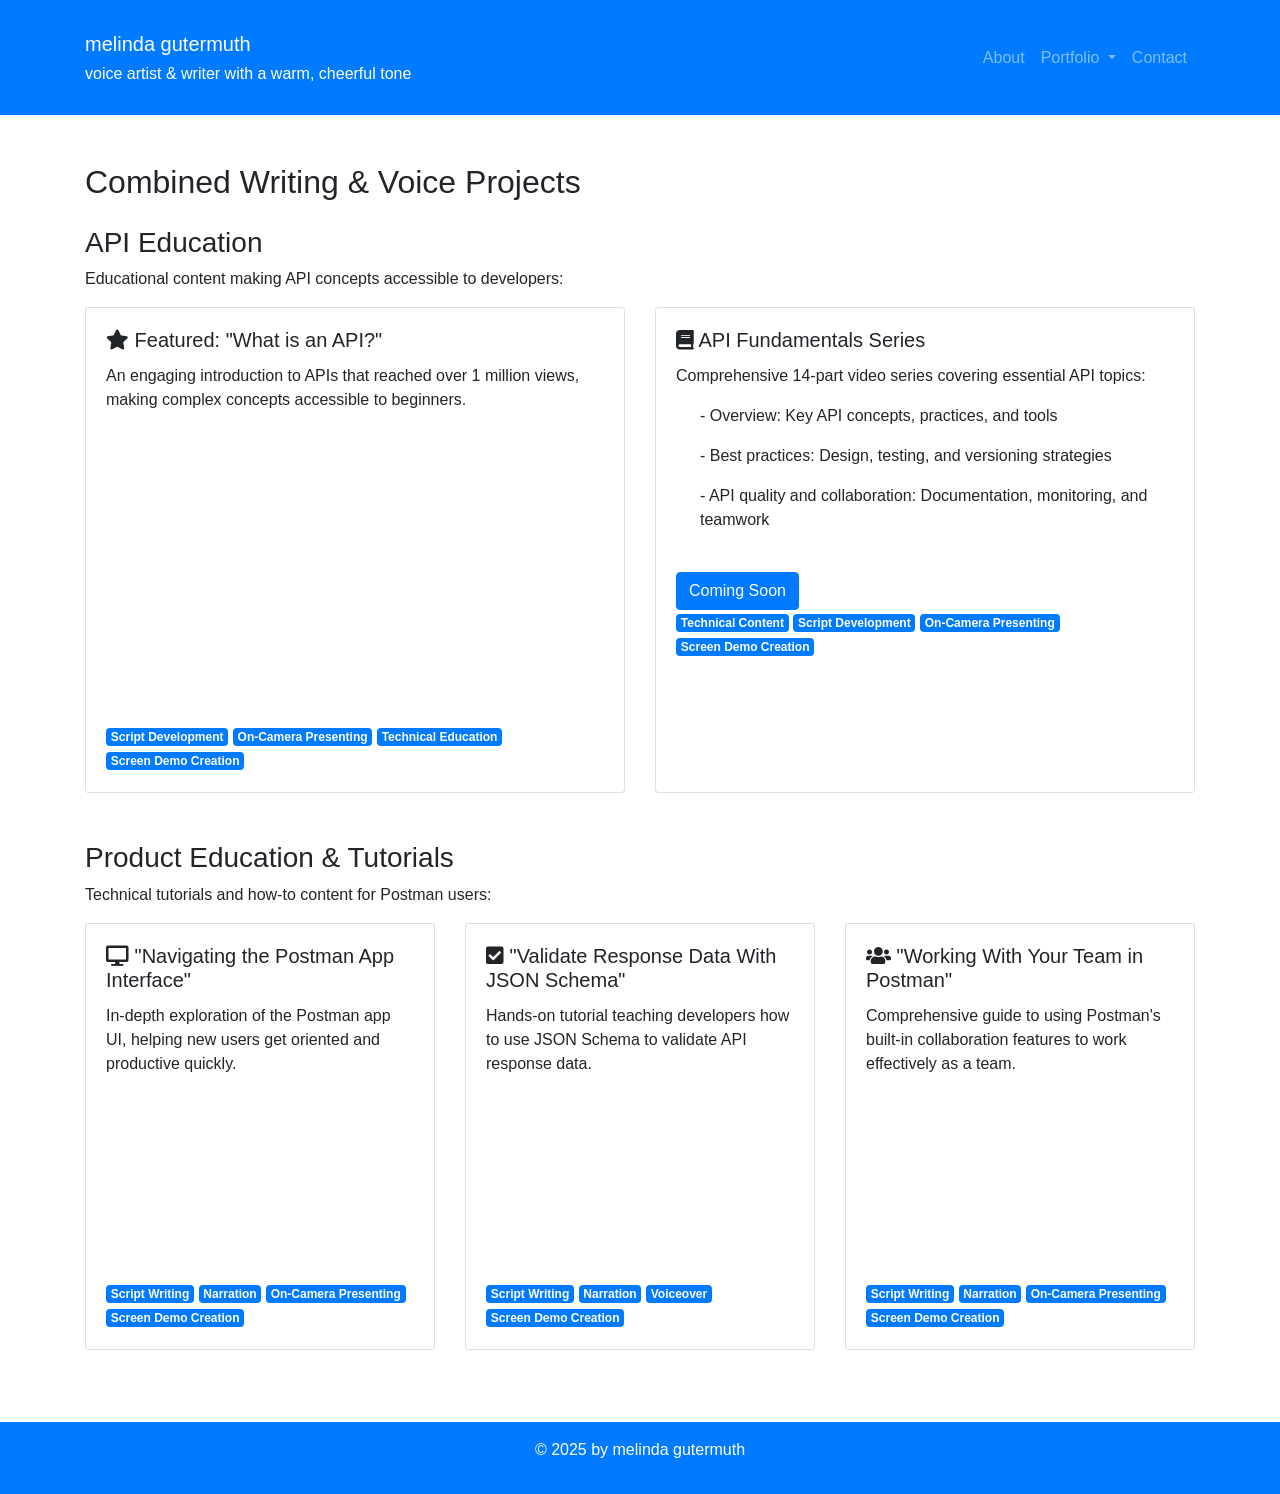
==== combined.html @ c9dc6580 "update portfolio links" ====
<!DOCTYPE html>
<html lang="en">
<head>
    <meta charset="UTF-8">
    <meta name="viewport" content="width=device-width, initial-scale=1, shrink-to-fit=no">
    <meta name="description" content="Melinda Gutermuth - Combined Writing and Voice Projects">
    <title>Combined Projects - Melinda Gutermuth</title>
    <link href="https://stackpath.bootstrapcdn.com/bootstrap/4.5.2/css/bootstrap.min.css" rel="stylesheet">
    <link href="https://fonts.googleapis.com/css2?family=Montserrat:wght@400;700&family=Comfortaa&display=swap" rel="stylesheet">
    <link href="https://cdnjs.cloudflare.com/ajax/libs/font-awesome/5.15.3/css/all.min.css" rel="stylesheet">
    <link rel="stylesheet" href="style.css">
</head>
<body>
    <header class="bg-primary text-white text-center py-3">
        <nav class="navbar navbar-expand-md navbar-dark bg-primary">
            <div class="container">
                <div class="text-left">
                    <h1 class="navbar-brand mb-0">melinda gutermuth</h1>
                    <h6 class="tagline">voice artist & writer with a warm, cheerful tone</h6>
                </div>
                <button class="navbar-toggler" type="button" data-toggle="collapse" data-target="#navbarNav" aria-controls="navbarNav" aria-expanded="false" aria-label="Toggle navigation">
                    <span class="navbar-toggler-icon"></span>
                </button>
                <div class="collapse navbar-collapse" id="navbarNav">
                    <ul class="navbar-nav ml-auto">
                        <li class="nav-item"><a class="nav-link" href="index.html">About</a></li>
                        <li class="nav-item dropdown">
                            <a class="nav-link dropdown-toggle" href="#" id="portfolioDropdown" role="button" data-toggle="dropdown" aria-haspopup="true" aria-expanded="false">
                                Portfolio
                            </a>
                            <div class="dropdown-menu" aria-labelledby="portfolioDropdown">
                                <a class="dropdown-item" href="https://www.melindachristie.com/voice.html" arget="_blank" rel="noopener">Voice Acting</a>
                                <a class="dropdown-item" href="writing.html">Technical Writing</a>
                                <a class="dropdown-item" href="combined.html">Combined Projects</a>
                                <a class="dropdown-item" href="https://melimuth.fun/colors" target="_blank" rel="noopener">Color Investigator</a>
                            </div>
                        </li>
                        <li class="nav-item"><a class="nav-link" href="contact.html">Contact</a></li>
                    </ul>
                </div>
            </div>
        </nav>
    </header>

    <section id="combined-portfolio" class="container-fluid my-5">
        <div class="container">
            <h2>Combined Writing & Voice Projects</h2>

            <!-- API Education Section -->
            <div class="work-section my-4">
                <h3>API Education</h3>
                <p>Educational content making API concepts accessible to developers:</p>
                <div class="row">
                    <div class="col-md-6 d-flex align-items-stretch">
                        <div class="card mb-4 w-100">
                            <div class="card-body">
                                <h5 class="card-title">
                                    <i class="fas fa-star"></i> Featured: "What is an API?"
                                </h5>
                                <p class="card-text">An engaging introduction to APIs that reached over 1 million views, making complex concepts accessible to beginners.</p>
                                <div class="embed-responsive embed-responsive-16by9 mb-3">
                                    <iframe class="embed-responsive-item" src="https://www.youtube.com/embed/-0MmWEYR2a8" allowfullscreen></iframe>
                                </div>
                                <div class="mt-auto">
                                    <span class="badge badge-primary">Script Development</span>
                                    <span class="badge badge-primary">On-Camera Presenting</span>
                                    <span class="badge badge-primary">Technical Education</span>
                                    <span class="badge badge-primary">Screen Demo Creation</span>
                                </div>
                            </div>
                        </div>
                    </div>
                    <div class="col-md-6 d-flex align-items-stretch">
                        <div class="card mb-4 w-100">
                            <div class="card-body">
                                <h5 class="card-title">
                                    <i class="fas fa-book"></i> API Fundamentals Series
                                </h5>
                                <p class="card-text">Comprehensive 14-part video series covering essential API topics:</p>
                                    <ul class="list-unstyled mb-4">
                                       <li class="mb-3 pl-4">- Overview: Key API concepts, practices, and tools</li>
                                       <li class="mb-3 pl-4">- Best practices: Design, testing, and versioning strategies</li> 
                                       <li class="mb-3 pl-4">- API quality and collaboration: Documentation, monitoring, and teamwork</li>
                                    </ul>
                                <a href="#" class="btn btn-primary mt-3">Coming Soon</a>
                                <div class="mt-auto">
                                    <span class="badge badge-primary">Technical Content</span>
                                    <span class="badge badge-primary">Script Development</span>
                                    <span class="badge badge-primary">On-Camera Presenting</span>
                                    <span class="badge badge-primary">Screen Demo Creation</span>
                                </div>
                            </div>
                        </div>
                    </div>
                </div>
            </div>

            <!-- Product Tutorial Section -->
            <div class="work-section my-4">
                <h3>Product Education & Tutorials</h3>
                <p>Technical tutorials and how-to content for Postman users:</p>
                <div class="row">
                    <div class="col-md-4 d-flex align-items-stretch">
                        <div class="card mb-4 w-100">
                            <div class="card-body">
                                <h5 class="card-title">
                                    <i class="fas fa-desktop"></i> "Navigating the Postman App Interface"
                                </h5>
                                <p class="card-text">In-depth exploration of the Postman app UI, helping new users get oriented and productive quickly.</p>
                                <div class="embed-responsive embed-responsive-16by9 mb-3">
                                    <iframe class="embed-responsive-item" src="https://www.youtube.com/embed/Kr8OVXjzw4k" allowfullscreen></iframe>
                                </div>
                                <div class="mt-auto">
                                    <span class="badge badge-primary">Script Writing</span>
                                    <span class="badge badge-primary">Narration</span>
                                    <span class="badge badge-primary">On-Camera Presenting</span>
                                    <span class="badge badge-primary">Screen Demo Creation</span>
                                </div>
                            </div>
                        </div>
                    </div>
                    <div class="col-md-4 d-flex align-items-stretch">
                        <div class="card mb-4 w-100">
                            <div class="card-body">
                                <h5 class="card-title">
                                    <i class="fas fa-check-square"></i> "Validate Response Data With JSON Schema"  
                                </h5>
                                <p class="card-text">Hands-on tutorial teaching developers how to use JSON Schema to validate API response data.</p>
                                <div class="embed-responsive embed-responsive-16by9 mb-3">
                                    <iframe class="embed-responsive-item" src="https://www.youtube.com/embed/IbyYUTBDVXQ" allowfullscreen></iframe>
                                </div>
                                <div class="mt-auto">
                                    <span class="badge badge-primary">Script Writing</span>
                                    <span class="badge badge-primary">Narration</span>  
                                    <span class="badge badge-primary">Voiceover</span>
                                    <span class="badge badge-primary">Screen Demo Creation</span>  
                                </div>
                            </div>
                        </div>
                    </div>
                    <div class="col-md-4 d-flex align-items-stretch">
                        <div class="card mb-4 w-100">  
                            <div class="card-body">
                                <h5 class="card-title">
                                    <i class="fas fa-users"></i> "Working With Your Team in Postman"
                                </h5>
                                <p class="card-text">Comprehensive guide to using Postman's built-in collaboration features to work effectively as a team.</p>
                                <div class="embed-responsive embed-responsive-16by9 mb-3">  
                                    <iframe class="embed-responsive-item" src="https://www.youtube.com/embed/NwT062tYvzs" allowfullscreen></iframe>
                                </div>
                                <div class="mt-auto">
                                    <span class="badge badge-primary">Script Writing</span>
                                    <span class="badge badge-primary">Narration</span>
                                    <span class="badge badge-primary">On-Camera Presenting</span>
                                    <span class="badge badge-primary">Screen Demo Creation</span>
                                </div>
                            </div>
                        </div>
                    </div>  
                </div>
            </div>
        </div>
    </section>

    <footer class="bg-primary text-white text-center py-3">
        <p>&copy; 2025 by melinda gutermuth</p>
    </footer>

    <script src="https://code.jquery.com/jquery-3.5.1.slim.min.js"></script>
    <script src="https://cdn.jsdelivr.net/npm/@popperjs/core@2.5.4/dist/umd/popper.min.js"></script>
    <script src="https://stackpath.bootstrapcdn.com/bootstrap/4.5.2/js/bootstrap.min.js"></script>
</body>
</html>
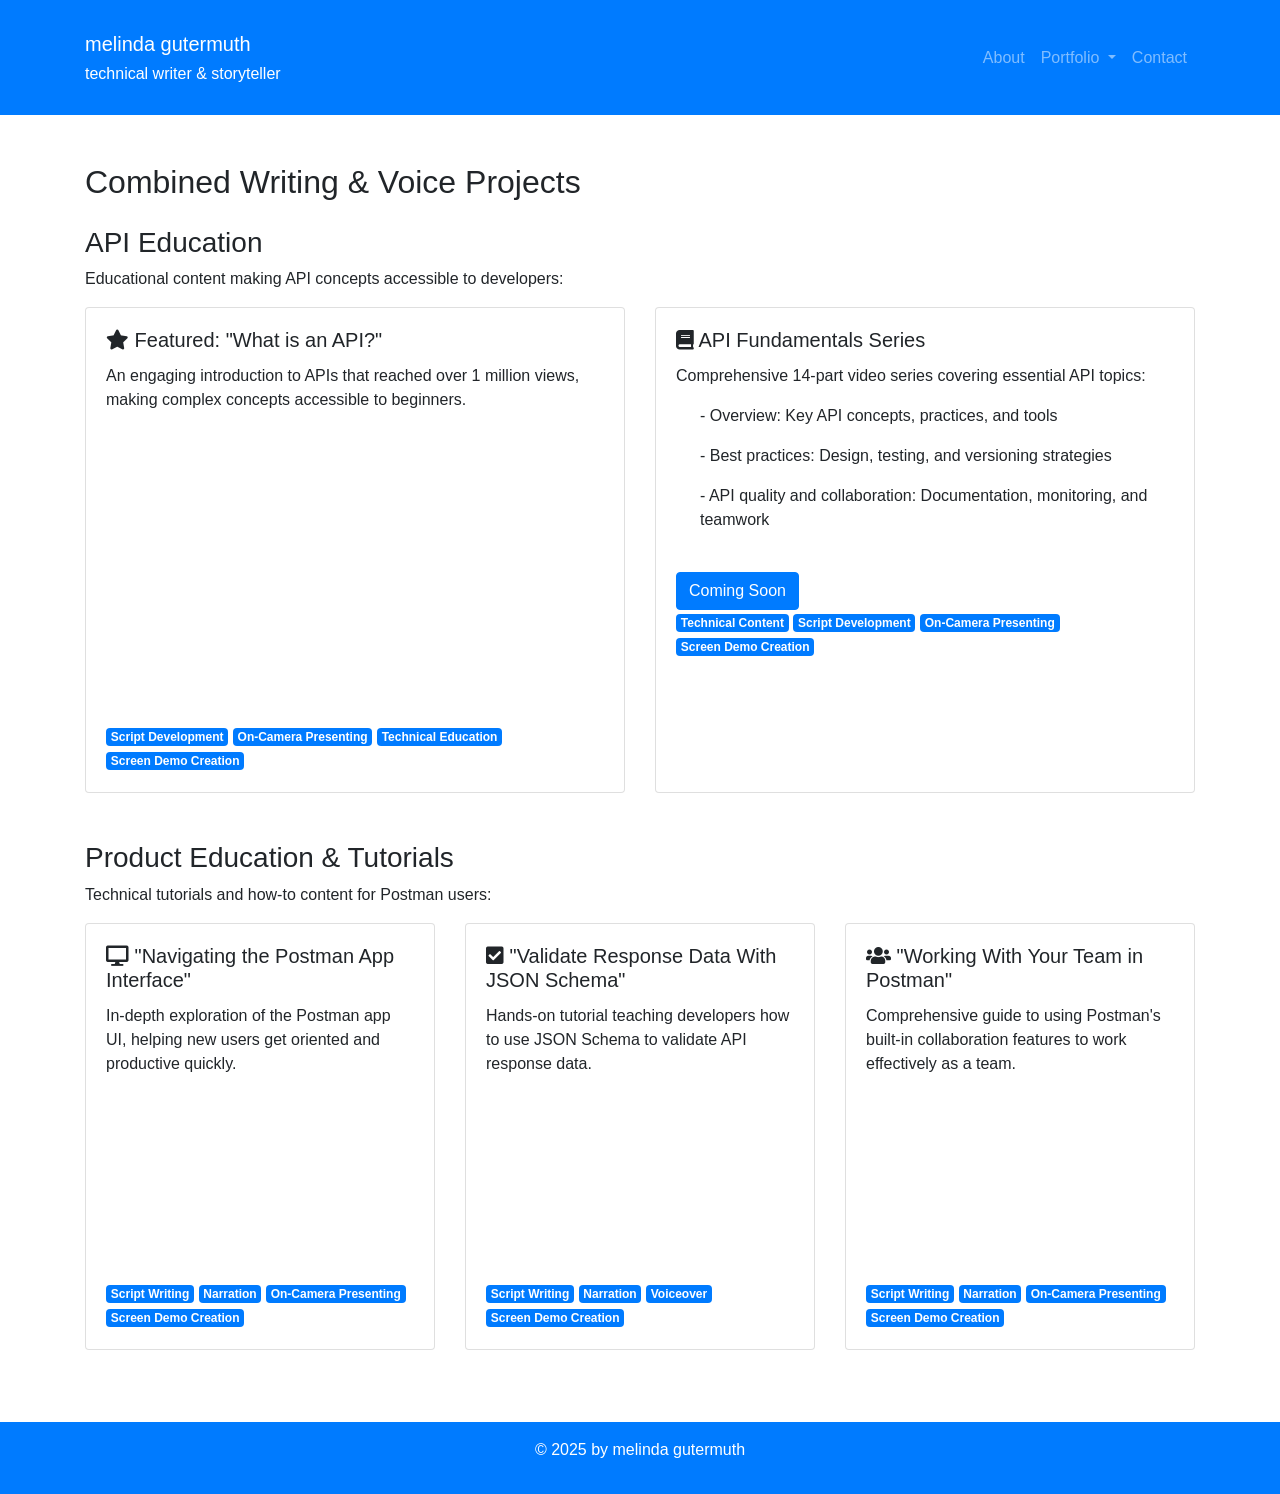
==== commit 85a29b1d: "updates for consistency" ====
--- a/combined.html
+++ b/combined.html
@@ -16,7 +16,7 @@
             <div class="container">
                 <div class="text-left">
                     <h1 class="navbar-brand mb-0">melinda gutermuth</h1>
-                    <h6 class="tagline">voice artist & writer with a warm, cheerful tone</h6>
+                    <h6 class="tagline">technical writer & storyteller</h6>
                 </div>
                 <button class="navbar-toggler" type="button" data-toggle="collapse" data-target="#navbarNav" aria-controls="navbarNav" aria-expanded="false" aria-label="Toggle navigation">
                     <span class="navbar-toggler-icon"></span>
@@ -32,7 +32,6 @@
                                 <a class="dropdown-item" href="https://www.melindachristie.com/voice.html" arget="_blank" rel="noopener">Voice Acting</a>
                                 <a class="dropdown-item" href="writing.html">Technical Writing</a>
                                 <a class="dropdown-item" href="combined.html">Combined Projects</a>
-                                <a class="dropdown-item" href="https://melimuth.fun/colors" target="_blank" rel="noopener">Color Investigator</a>
                             </div>
                         </li>
                         <li class="nav-item"><a class="nav-link" href="contact.html">Contact</a></li>
